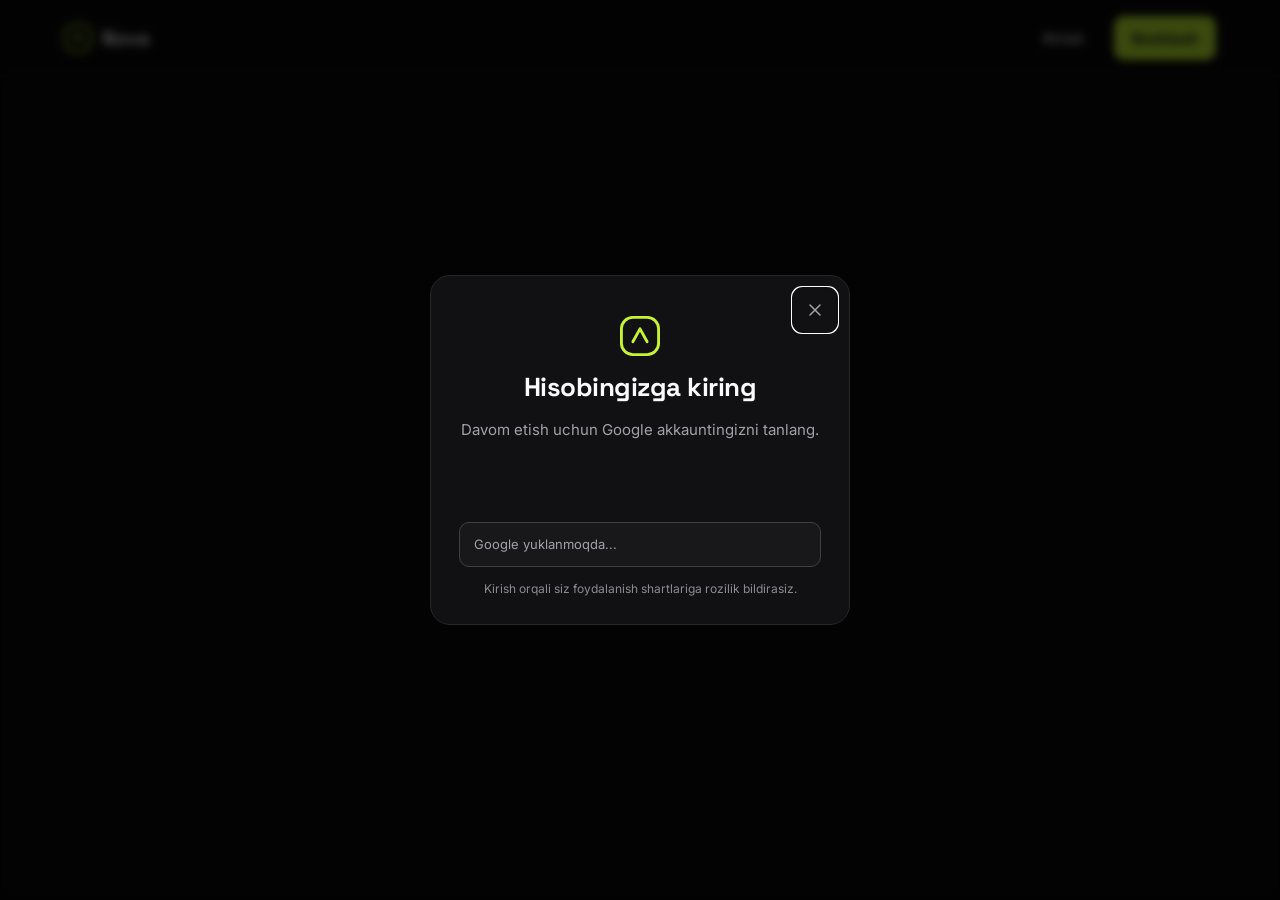
==== index.html @ 6fb84674 "Nova landing sahifasi: Google orqali kirish bilan Co-Authored-By: Claude Opus 5.5 <noreply@anthropic" ====
<!doctype html>
<html lang="uz">
<head>
  <meta charset="utf-8">
  <meta name="viewport" content="width=device-width, initial-scale=1">
  <title>Nova — G'oyadan tayyor dizaynga</title>
  <link rel="preconnect" href="https://fonts.googleapis.com">
  <link rel="preconnect" href="https://fonts.gstatic.com" crossorigin>
  <link href="https://fonts.googleapis.com/css2?family=Space+Grotesk:wght@500;600;700&family=Inter:wght@400;500;600&display=swap" rel="stylesheet">
  <link rel="stylesheet" href="style.css">
</head>
<body class="locked">

  <header class="header">
    <div class="container header__inner">
      <a href="#" class="logo">
        <svg width="28" height="28" viewBox="0 0 28 28" fill="none" aria-hidden="true"><rect x="1" y="1" width="26" height="26" rx="8" stroke="currentColor" stroke-width="2"/><path d="M9 18 L14 9 L19 18" stroke="currentColor" stroke-width="2" stroke-linecap="round" stroke-linejoin="round"/></svg>
        <span>Nova</span>
      </a>

      <nav class="nav" id="nav" aria-label="Asosiy menyu">
        <a href="#imkoniyatlar">Imkoniyatlar</a>
        <a href="#qanday">Qanday ishlaydi</a>
        <a href="#narx">Narxlar</a>
        <a href="#aloqa">Aloqa</a>
        <div class="nav__actions" id="guestActions">
          <button type="button" class="btn btn--ghost" data-open-login>Kirish</button>
          <button type="button" class="btn btn--accent" data-open-login>Boshlash</button>
        </div>
      </nav>

      <div class="user" id="userBox" hidden>
        <button type="button" class="user__btn" id="userBtn" aria-label="Profil menyusi" aria-expanded="false" aria-controls="userMenu">
          <img class="user__avatar" id="userAvatar" alt="" referrerpolicy="no-referrer">
        </button>
        <div class="user__menu" id="userMenu" hidden>
          <div class="user__card">
            <img class="user__avatar user__avatar--lg" id="userMenuAvatar" alt="" referrerpolicy="no-referrer">
            <div class="user__info">
              <span class="user__name" id="userName"></span>
              <span class="user__email" id="userEmail"></span>
            </div>
          </div>
          <button type="button" class="btn btn--outline" id="logoutBtn">Chiqish</button>
        </div>
      </div>

      <button type="button" class="menu-btn" id="menuBtn" aria-label="Menyuni ochish" aria-expanded="false" aria-controls="nav">
        <svg width="22" height="22" viewBox="0 0 24 24" fill="none" stroke="currentColor" stroke-width="1.8" stroke-linecap="round" aria-hidden="true"><path d="M4 7h16M4 12h16M4 17h16"/></svg>
      </button>
    </div>
  </header>

  <main>
    <section class="hero">
      <div class="container hero__inner">
        <span class="badge reveal"><span class="dot"></span>Yangi versiya chiqdi</span>
        <h1 class="hero__title reveal">G'oyadan tayyor dizaynga — bir necha soniyada</h1>
        <p class="hero__text reveal">Matn bilan yozing, sun'iy intellekt sahifa, ilova ekrani yoki landing dizaynini o'zi yaratib beradi.</p>
        <div class="hero__buttons reveal">
          <button type="button" class="btn btn--accent btn--lg" data-open-login>Sinab ko'rish</button>
          <a href="#qanday" class="btn btn--outline btn--lg">Qanday ishlaydi</a>
        </div>

        <div class="window reveal">
          <div class="window__dots"><span></span><span></span><span></span></div>
          <div class="window__grid">
            <div class="panel panel--lines">
              <div class="line" style="width:60%"></div>
              <div class="line" style="width:85%"></div>
              <div class="line" style="width:40%"></div>
              <div class="panel__btn"></div>
            </div>
            <div class="panel panel--placeholder">[DIZAYN PREVYU RASMI]</div>
            <div class="panel panel--blocks"><div></div><div></div></div>
          </div>
        </div>
      </div>
    </section>

    <section id="imkoniyatlar" class="section">
      <div class="container">
        <div class="section__head reveal">
          <span class="eyebrow">Imkoniyatlar</span>
          <h2 class="section__title">Dizayn uchun kerak bo'lgan hamma narsa</h2>
        </div>
        <div class="features">
          <article class="card reveal">
            <svg width="40" height="40" viewBox="0 0 24 24" fill="none" stroke="currentColor" stroke-width="1.6" stroke-linecap="round" stroke-linejoin="round" aria-hidden="true"><path d="M12 3l2.5 5.5L20 11l-5.5 2.5L12 19l-2.5-5.5L4 11l5.5-2.5z"/></svg>
            <h3>Matndan dizayn</h3>
            <p>Nima kerakligini oddiy so'z bilan yozing — tayyor ekranlar hosil bo'ladi.</p>
          </article>
          <article class="card reveal">
            <svg width="40" height="40" viewBox="0 0 24 24" fill="none" stroke="currentColor" stroke-width="1.6" stroke-linecap="round" stroke-linejoin="round" aria-hidden="true"><rect x="3" y="4" width="18" height="14" rx="2"/><path d="M8 21h8M12 18v3"/></svg>
            <h3>Web va mobil</h3>
            <p>Bitta g'oyadan ham kompyuter, ham telefon uchun moslashgan ko'rinish.</p>
          </article>
          <article class="card reveal">
            <svg width="40" height="40" viewBox="0 0 24 24" fill="none" stroke="currentColor" stroke-width="1.6" stroke-linecap="round" stroke-linejoin="round" aria-hidden="true"><path d="M8 6l-6 6 6 6M16 6l6 6-6 6"/></svg>
            <h3>Kodga eksport</h3>
            <p>Tayyor dizaynni HTML va CSS sifatida yuklab oling.</p>
          </article>
        </div>
      </div>
    </section>

    <section id="qanday" class="section">
      <div class="container steps-wrap">
        <div class="section__head reveal">
          <span class="eyebrow">Qanday ishlaydi</span>
          <h2 class="section__title">Uch qadamda tayyor</h2>
          <p class="section__text">Murakkab dasturlarsiz, kod bilmasdan.</p>
        </div>
        <ol class="steps">
          <li class="step reveal">
            <span class="step__num">01</span>
            <div><strong>G'oyani yozing</strong><span>Qanday sahifa kerakligini tasvirlang.</span></div>
          </li>
          <li class="step reveal">
            <span class="step__num">02</span>
            <div><strong>AI yaratadi</strong><span>Bir necha variant soniyalarda tayyor bo'ladi.</span></div>
          </li>
          <li class="step reveal">
            <span class="step__num">03</span>
            <div><strong>Tahrirlang va eksport qiling</strong><span>O'zgartiring, keyin kodni yuklab oling.</span></div>
          </li>
        </ol>
      </div>
    </section>

    <section id="narx" class="section">
      <div class="container">
        <div class="cta reveal">
          <h2 class="cta__title">Birinchi dizayningizni bugun yarating</h2>
          <p class="cta__text">Narx: [NARXINGIZ]</p>
          <a href="#" class="btn btn--accent btn--lg">Hoziroq boshlash</a>
        </div>
      </div>
    </section>
  </main>

  <footer id="aloqa" class="footer">
    <div class="container">
      <div class="footer__grid">
        <div class="footer__brand">
          <span class="footer__logo">Nova</span>
          <span>AI yordamida dizayn yaratish platformasi.</span>
        </div>
        <nav aria-label="Mahsulot" class="footer__col">
          <strong>Mahsulot</strong>
          <a href="#imkoniyatlar">Imkoniyatlar</a>
          <a href="#narx">Narxlar</a>
          <a href="#qanday">Qo'llanma</a>
        </nav>
        <nav aria-label="Kompaniya" class="footer__col">
          <strong>Kompaniya</strong>
          <a href="#">Biz haqimizda</a>
          <a href="#">Blog</a>
          <a href="#">Aloqa</a>
        </nav>
        <nav aria-label="Ijtimoiy tarmoqlar" class="footer__col">
          <strong>Ijtimoiy</strong>
          <a href="#">Telegram</a>
          <a href="#">Instagram</a>
          <a href="#">YouTube</a>
        </nav>
      </div>
      <div class="footer__bottom">
        <span>© <span id="year">2026</span> Nova. Barcha huquqlar himoyalangan.</span>
        <span>[EMAIL MANZILINGIZ]</span>
      </div>
    </div>
  </footer>

  <dialog class="modal" id="loginDialog" aria-labelledby="loginTitle">
    <button type="button" class="modal__close" id="loginClose" aria-label="Oynani yopish">
      <svg width="20" height="20" viewBox="0 0 24 24" fill="none" stroke="currentColor" stroke-width="1.8" stroke-linecap="round" aria-hidden="true"><path d="M6 6l12 12M18 6L6 18"/></svg>
    </button>
    <svg class="modal__logo" width="40" height="40" viewBox="0 0 28 28" fill="none" aria-hidden="true"><rect x="1" y="1" width="26" height="26" rx="8" stroke="currentColor" stroke-width="2"/><path d="M9 18 L14 9 L19 18" stroke="currentColor" stroke-width="2" stroke-linecap="round" stroke-linejoin="round"/></svg>
    <h2 class="modal__title" id="loginTitle">Hisobingizga kiring</h2>
    <p class="modal__text">Davom etish uchun Google akkauntingizni tanlang.</p>
    <div class="modal__google" id="googleBtn"></div>
    <p class="modal__note" id="loginNote" hidden></p>
    <p class="modal__terms">Kirish orqali siz foydalanish shartlariga rozilik bildirasiz.</p>
  </dialog>

  <script src="https://accounts.google.com/gsi/client" async defer></script>
  <script src="script.js"></script>
</body>
</html>
---- style.css ----
:root {
  --bg: #0A0A0B;
  --surface: #111113;
  --surface-2: #18181B;
  --border: #1F1F23;
  --border-2: #27272A;
  --text: #FAFAFA;
  --muted: #A1A1AA;
  --accent: #C6F432;
  --font-body: 'Inter', system-ui, sans-serif;
  --font-display: 'Space Grotesk', sans-serif;
}

*, *::before, *::after { box-sizing: border-box; }

html { scroll-behavior: smooth; scroll-padding-top: 80px; }

body {
  margin: 0;
  background: var(--bg);
  color: var(--text);
  font-family: var(--font-body);
  -webkit-font-smoothing: antialiased;
}

a { color: var(--muted); text-decoration: none; transition: color .2s; }
a:hover { color: var(--text); }

h1, h2, h3 { margin: 0; }
p { margin: 0; }

.container {
  max-width: 1200px;
  margin: 0 auto;
  padding: 0 24px;
}

/* ---------- Tugmalar ---------- */
.btn {
  display: inline-flex;
  align-items: center;
  justify-content: center;
  min-height: 44px;
  padding: 10px 18px;
  border-radius: 10px;
  font-size: 15px;
  font-weight: 500;
  font-family: inherit;
  color: var(--text);
  border: 0;
  background: transparent;
  cursor: pointer;
  transition: transform .2s, opacity .2s, border-color .2s, background .2s;
}
.btn--accent { background: var(--accent); color: var(--bg); font-weight: 600; }
.btn--accent:hover { color: var(--bg); opacity: .9; transform: translateY(-1px); }
.btn--ghost:hover { background: var(--surface); }
.btn--outline { border: 1px solid var(--border-2); }
.btn--outline:hover { border-color: #3F3F46; }
.btn--lg { min-height: 48px; padding: 14px 26px; border-radius: 12px; font-size: 16px; }

/* ---------- Header ---------- */
.header {
  position: sticky;
  top: 0;
  z-index: 10;
  background: rgba(10, 10, 11, 0.85);
  backdrop-filter: blur(12px);
  -webkit-backdrop-filter: blur(12px);
  border-bottom: 1px solid var(--border);
}
.header__inner {
  display: flex;
  align-items: center;
  justify-content: space-between;
  gap: 16px;
  padding-top: 16px;
  padding-bottom: 16px;
}
.logo {
  display: flex;
  align-items: center;
  gap: 10px;
  color: var(--text);
  font-family: var(--font-display);
  font-weight: 700;
  font-size: 20px;
}
.logo svg { color: var(--accent); }

.nav {
  display: flex;
  align-items: center;
  gap: 28px;
  font-size: 15px;
  flex: 1;
  justify-content: flex-end;
}
.nav > a:first-child { margin-left: auto; }
.nav > a.active { color: var(--text); }
.nav__actions { display: flex; gap: 12px; margin-left: auto; }

.menu-btn {
  display: none;
  width: 44px;
  height: 44px;
  border-radius: 10px;
  border: 1px solid var(--border-2);
  background: var(--surface);
  color: var(--text);
  align-items: center;
  justify-content: center;
  cursor: pointer;
}

/* ---------- Hero ---------- */
.hero__inner {
  padding-top: 120px;
  padding-bottom: 96px;
  display: flex;
  flex-direction: column;
  align-items: center;
  text-align: center;
  gap: 28px;
}
.badge {
  display: inline-flex;
  align-items: center;
  gap: 8px;
  padding: 6px 14px;
  border: 1px solid var(--border-2);
  border-radius: 999px;
  font-size: 13px;
  color: var(--muted);
}
.dot {
  width: 8px;
  height: 8px;
  border-radius: 999px;
  background: var(--accent);
  animation: pulse 2s infinite;
}
@keyframes pulse {
  0%, 100% { box-shadow: 0 0 0 0 rgba(198, 244, 50, .5); }
  50% { box-shadow: 0 0 0 6px rgba(198, 244, 50, 0); }
}
.hero__title {
  max-width: 880px;
  font-family: var(--font-display);
  font-weight: 700;
  font-size: clamp(38px, 6vw, 76px);
  line-height: 1.04;
  letter-spacing: -0.03em;
}
.hero__text {
  max-width: 620px;
  font-size: 19px;
  line-height: 1.6;
  color: var(--muted);
}
.hero__buttons {
  display: flex;
  gap: 14px;
  flex-wrap: wrap;
  justify-content: center;
}

.window {
  margin-top: 40px;
  width: 100%;
  max-width: 1040px;
  border: 1px solid var(--border-2);
  border-radius: 20px;
  background: var(--surface);
  padding: 14px;
}
.window__dots { display: flex; gap: 8px; padding: 6px 6px 14px; }
.window__dots span { width: 12px; height: 12px; border-radius: 999px; background: #3F3F46; }
.window__grid {
  display: grid;
  grid-template-columns: repeat(auto-fit, minmax(220px, 1fr));
  gap: 14px;
}
.panel {
  height: 280px;
  border-radius: 12px;
  background: var(--surface-2);
  border: 1px solid #222226;
  padding: 20px;
  text-align: left;
}
.panel--lines { display: flex; flex-direction: column; gap: 12px; }
.line { height: 12px; border-radius: 6px; background: var(--border-2); }
.panel__btn { margin-top: auto; height: 40px; width: 50%; border-radius: 8px; background: var(--accent); }
.panel--placeholder {
  display: flex;
  align-items: center;
  justify-content: center;
  color: #71717A;
  font-size: 14px;
}
.panel--blocks { display: grid; grid-template-rows: 1fr 1fr; gap: 12px; }
.panel--blocks div { border-radius: 8px; background: #222226; }

/* ---------- Bo'limlar ---------- */
.section { border-top: 1px solid var(--border); }
.section > .container { padding-top: 96px; padding-bottom: 96px; }
.section__head {
  display: flex;
  flex-direction: column;
  gap: 14px;
  max-width: 640px;
}
.eyebrow {
  font-size: 13px;
  font-weight: 600;
  letter-spacing: 0.12em;
  text-transform: uppercase;
  color: var(--accent);
}
.section__title {
  font-family: var(--font-display);
  font-size: clamp(30px, 4vw, 48px);
  line-height: 1.1;
  letter-spacing: -0.02em;
}
.section__text { font-size: 17px; line-height: 1.6; color: var(--muted); }

.features {
  margin-top: 48px;
  display: grid;
  grid-template-columns: repeat(auto-fit, minmax(260px, 1fr));
  gap: 20px;
}
.card {
  padding: 28px;
  border-radius: 16px;
  background: var(--surface);
  border: 1px solid var(--border);
  display: flex;
  flex-direction: column;
  gap: 14px;
  transition: border-color .25s, transform .25s;
}
.card:hover { border-color: #3F3F46; transform: translateY(-3px); }
.card svg { color: var(--accent); }
.card h3 { font-size: 20px; font-weight: 600; }
.card p { font-size: 15px; line-height: 1.6; color: var(--muted); }

.steps-wrap {
  display: grid;
  grid-template-columns: repeat(auto-fit, minmax(320px, 1fr));
  gap: 56px;
  align-items: center;
}
.steps {
  margin: 0;
  padding: 0;
  list-style: none;
  display: flex;
  flex-direction: column;
  gap: 16px;
}
.step {
  display: flex;
  gap: 20px;
  padding: 22px;
  border-radius: 14px;
  border: 1px solid var(--border);
  background: var(--surface);
}
.step__num {
  font-family: var(--font-display);
  font-size: 28px;
  font-weight: 700;
  color: var(--accent);
}
.step div { display: flex; flex-direction: column; gap: 6px; }
.step strong { font-size: 18px; font-weight: 600; }
.step div span { font-size: 15px; color: var(--muted); }

.cta {
  border-radius: 24px;
  border: 1px solid var(--border-2);
  background: var(--surface);
  padding: 64px 32px;
  display: flex;
  flex-direction: column;
  align-items: center;
  text-align: center;
  gap: 20px;
}
.cta__title {
  max-width: 700px;
  font-family: var(--font-display);
  font-size: clamp(28px, 4vw, 46px);
  line-height: 1.1;
  letter-spacing: -0.02em;
}
.cta__text { font-size: 17px; line-height: 1.6; color: var(--muted); }

/* ---------- Footer ---------- */
.footer { border-top: 1px solid var(--border); }
.footer > .container {
  padding-top: 56px;
  padding-bottom: 40px;
  display: flex;
  flex-direction: column;
  gap: 40px;
}
.footer__grid {
  display: grid;
  grid-template-columns: repeat(auto-fit, minmax(180px, 1fr));
  gap: 32px;
}
.footer__brand { display: flex; flex-direction: column; gap: 12px; font-size: 14px; line-height: 1.6; color: var(--muted); }
.footer__logo { font-family: var(--font-display); font-weight: 700; font-size: 20px; color: var(--text); }
.footer__col { display: flex; flex-direction: column; gap: 10px; font-size: 14px; }
.footer__col strong { color: var(--text); font-weight: 600; }
.footer__bottom {
  display: flex;
  justify-content: space-between;
  flex-wrap: wrap;
  gap: 12px;
  padding-top: 24px;
  border-top: 1px solid var(--border);
  font-size: 13px;
  color: var(--muted);
}

/* ---------- Kirmagan foydalanuvchi: faqat header ko'rinadi ---------- */
body.locked main,
body.locked footer,
body.locked .nav > a { display: none; }

/* ---------- Foydalanuvchi ---------- */
.user[hidden], .user__menu[hidden], .nav__actions[hidden] { display: none; }
.user { position: relative; display: flex; }
.user__btn {
  width: 44px;
  height: 44px;
  padding: 0;
  border: 0;
  border-radius: 999px;
  background: transparent;
  cursor: pointer;
  display: flex;
  align-items: center;
  justify-content: center;
}
.user__avatar {
  width: 38px;
  height: 38px;
  border-radius: 999px;
  border: 2px solid var(--accent);
  object-fit: cover;
  background: var(--surface-2);
}
.user__menu {
  position: absolute;
  top: calc(100% + 8px);
  right: 0;
  z-index: 20;
  width: max-content;
  max-width: calc(100vw - 32px);
  padding: 14px;
  border: 1px solid var(--border-2);
  border-radius: 14px;
  background: var(--surface);
  display: flex;
  flex-direction: column;
  gap: 14px;
  box-shadow: 0 12px 32px rgba(0, 0, 0, .5);
}
.user__card { display: flex; align-items: center; gap: 12px; min-width: 0; }
.user__avatar--lg { width: 48px; height: 48px; flex-shrink: 0; }
.user__info { display: flex; flex-direction: column; gap: 2px; min-width: 0; }
.user__name { font-size: 16px; font-weight: 600; color: var(--text); }
.user__email { font-size: 14px; color: var(--muted); overflow: hidden; text-overflow: ellipsis; white-space: nowrap; }
.user__menu .btn { width: 100%; }

/* ---------- Kirish oynasi ---------- */
.modal {
  width: min(420px, calc(100% - 32px));
  padding: 40px 28px 28px;
  border: 1px solid var(--border-2);
  border-radius: 20px;
  background: var(--surface);
  color: var(--text);
  text-align: center;
}
.modal[open] { display: flex; flex-direction: column; align-items: center; gap: 14px; animation: modalIn .25s ease; }
.modal::backdrop { background: rgba(0, 0, 0, .7); backdrop-filter: blur(4px); }
@keyframes modalIn { from { opacity: 0; transform: translateY(12px) scale(.98); } }
.modal__close {
  position: absolute;
  top: 12px;
  right: 12px;
  width: 44px;
  height: 44px;
  display: flex;
  align-items: center;
  justify-content: center;
  border: 0;
  border-radius: 10px;
  background: transparent;
  color: var(--muted);
  cursor: pointer;
}
.modal__close:hover { color: var(--text); background: var(--surface-2); }
.modal__logo { color: var(--accent); }
.modal__title { font-family: var(--font-display); font-size: 26px; letter-spacing: -0.02em; }
.modal__text { font-size: 15px; line-height: 1.6; color: var(--muted); }
.modal__google { margin-top: 8px; min-height: 44px; display: flex; justify-content: center; }
.modal__note {
  width: 100%;
  padding: 12px 14px;
  border-radius: 10px;
  border: 1px solid #3F3F46;
  background: var(--surface-2);
  font-size: 13px;
  line-height: 1.5;
  color: var(--muted);
  text-align: left;
}
.modal__note code { color: var(--accent); }
.modal__terms { font-size: 12px; color: #8B8B94; }

/* ---------- Scroll animatsiyasi ---------- */
.reveal { opacity: 0; transform: translateY(20px); transition: opacity .6s ease, transform .6s ease; }
.reveal.visible { opacity: 1; transform: none; }
@media (prefers-reduced-motion: reduce) {
  .reveal { opacity: 1; transform: none; transition: none; }
  .dot { animation: none; }
  html { scroll-behavior: auto; }
}

/* ---------- Telefon ---------- */
@media (max-width: 860px) {
  .container { padding: 0 16px; }
  .header__inner { padding-top: 12px; padding-bottom: 12px; }
  .logo { font-size: 18px; }
  .menu-btn { display: flex; }

  .nav {
    position: absolute;
    top: 100%;
    left: 0;
    right: 0;
    flex-direction: column;
    align-items: stretch;
    gap: 4px;
    padding: 12px 16px 20px;
    background: var(--bg);
    border-bottom: 1px solid var(--border);
    display: none;
  }
  .nav.open { display: flex; }
  .nav > a, .nav > a:first-child { padding: 12px 4px; font-size: 16px; margin: 0; }
  .nav__actions { flex-direction: column; margin: 8px 0 0; }
  .nav__actions .btn { width: 100%; }
  .user { margin-left: auto; }

  .hero__inner { padding-top: 56px; padding-bottom: 48px; gap: 20px; }
  .hero__text { font-size: 16px; }
  .hero__buttons { width: 100%; flex-direction: column; gap: 12px; }
  .hero__buttons .btn { width: 100%; }
  .window { margin-top: 20px; border-radius: 16px; padding: 10px; }
  .panel { height: 200px; }
  .panel--placeholder, .panel--blocks { display: none; }

  .section > .container { padding-top: 56px; padding-bottom: 56px; }
  .features { margin-top: 28px; gap: 14px; }
  .card { padding: 22px; }
  .card h3 { font-size: 18px; }
  .steps-wrap { gap: 28px; grid-template-columns: 1fr; }
  .step { padding: 18px; gap: 16px; }
  .step__num { font-size: 24px; }
  .step strong { font-size: 16px; }
  .step div span { font-size: 14px; }
  .cta { padding: 40px 20px; border-radius: 20px; }
  .cta .btn { width: 100%; }

  .footer__grid { grid-template-columns: 1fr 1fr; gap: 28px; }
  .footer__brand { grid-column: 1 / -1; }
  .footer__bottom { flex-direction: column; gap: 6px; }
}
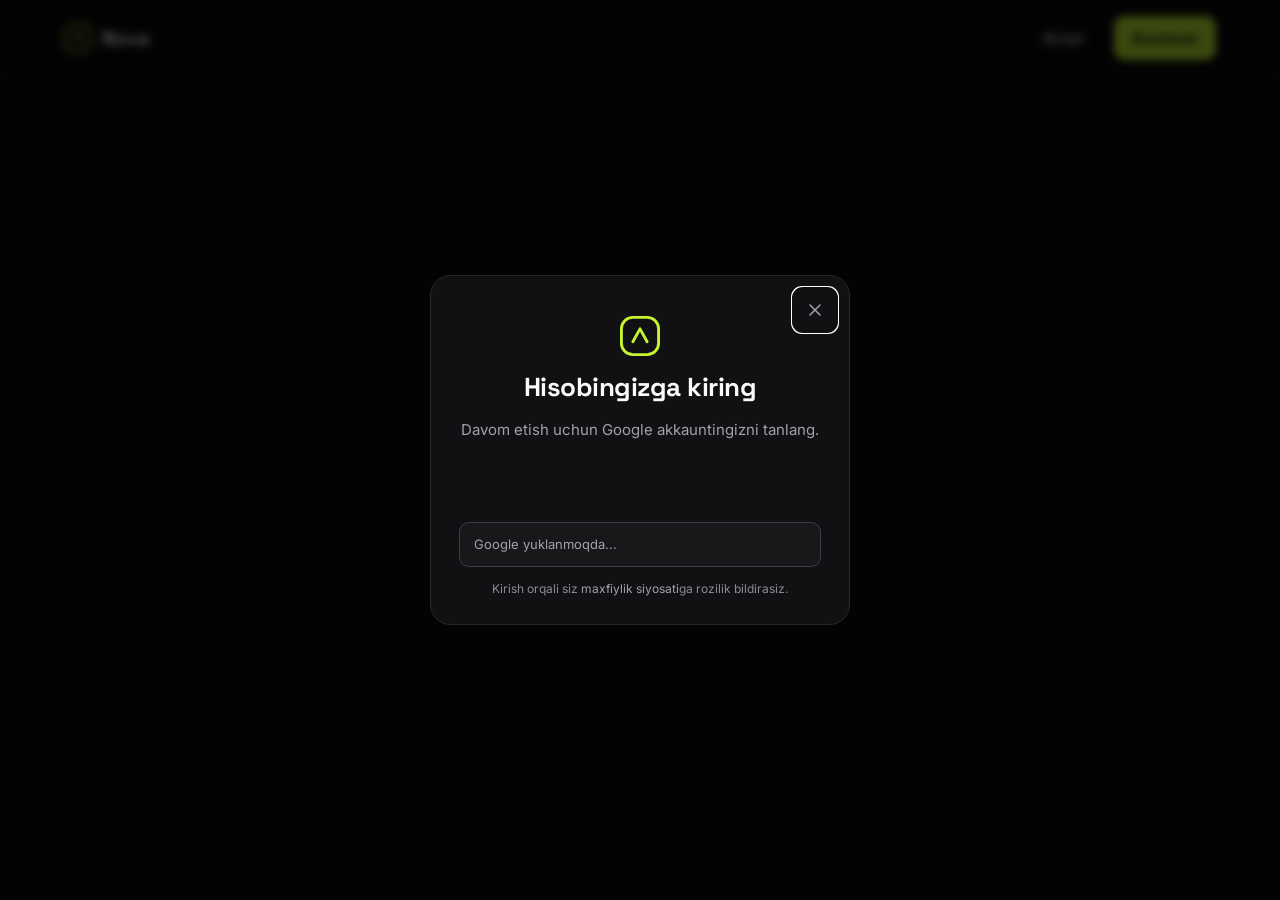
==== commit 820a9a49: "PWA qo'shildi: manifest, ikonkalar, service worker va maxfiylik siyosati Co-Authored-By: Claude Opus" ====
--- a/index.html
+++ b/index.html
@@ -4,6 +4,11 @@
   <meta charset="utf-8">
   <meta name="viewport" content="width=device-width, initial-scale=1">
   <title>Nova — G'oyadan tayyor dizaynga</title>
+  <meta name="description" content="AI yordamida dizayn yaratish platformasi.">
+  <meta name="theme-color" content="#0A0A0B">
+  <link rel="manifest" href="manifest.json">
+  <link rel="icon" type="image/png" sizes="192x192" href="imgs/icon-192.png">
+  <link rel="apple-touch-icon" href="imgs/apple-touch-icon.png">
   <link rel="preconnect" href="https://fonts.googleapis.com">
   <link rel="preconnect" href="https://fonts.gstatic.com" crossorigin>
   <link href="https://fonts.googleapis.com/css2?family=Space+Grotesk:wght@500;600;700&family=Inter:wght@400;500;600&display=swap" rel="stylesheet">
@@ -167,6 +172,7 @@
       </div>
       <div class="footer__bottom">
         <span>© <span id="year">2026</span> Nova. Barcha huquqlar himoyalangan.</span>
+        <a href="privacy.html">Maxfiylik siyosati</a>
         <span>[EMAIL MANZILINGIZ]</span>
       </div>
     </div>
@@ -181,7 +187,7 @@
     <p class="modal__text">Davom etish uchun Google akkauntingizni tanlang.</p>
     <div class="modal__google" id="googleBtn"></div>
     <p class="modal__note" id="loginNote" hidden></p>
-    <p class="modal__terms">Kirish orqali siz foydalanish shartlariga rozilik bildirasiz.</p>
+    <p class="modal__terms">Kirish orqali siz <a href="privacy.html">maxfiylik siyosati</a>ga rozilik bildirasiz.</p>
   </dialog>
 
   <script src="https://accounts.google.com/gsi/client" async defer></script>
--- a/style.css
+++ b/style.css
@@ -425,6 +425,16 @@
 }
 .modal__note code { color: var(--accent); }
 .modal__terms { font-size: 12px; color: #8B8B94; }
+
+/* ---------- Maxfiylik siyosati sahifasi ---------- */
+.legal { max-width: 760px; padding-top: 56px; padding-bottom: 80px; line-height: 1.7; color: var(--muted); }
+.legal h1 { font-family: var(--font-display); font-size: clamp(30px, 5vw, 44px); letter-spacing: -0.02em; color: var(--text); }
+.legal h2 { margin-top: 36px; font-size: 20px; color: var(--text); }
+.legal p, .legal ul { margin: 12px 0 0; }
+.legal a { color: var(--accent); }
+.legal strong { color: var(--text); }
+.legal__date { font-size: 14px; }
+.legal hr { margin: 56px 0; border: 0; border-top: 1px solid var(--border); }
 
 /* ---------- Scroll animatsiyasi ---------- */
 .reveal { opacity: 0; transform: translateY(20px); transition: opacity .6s ease, transform .6s ease; }
